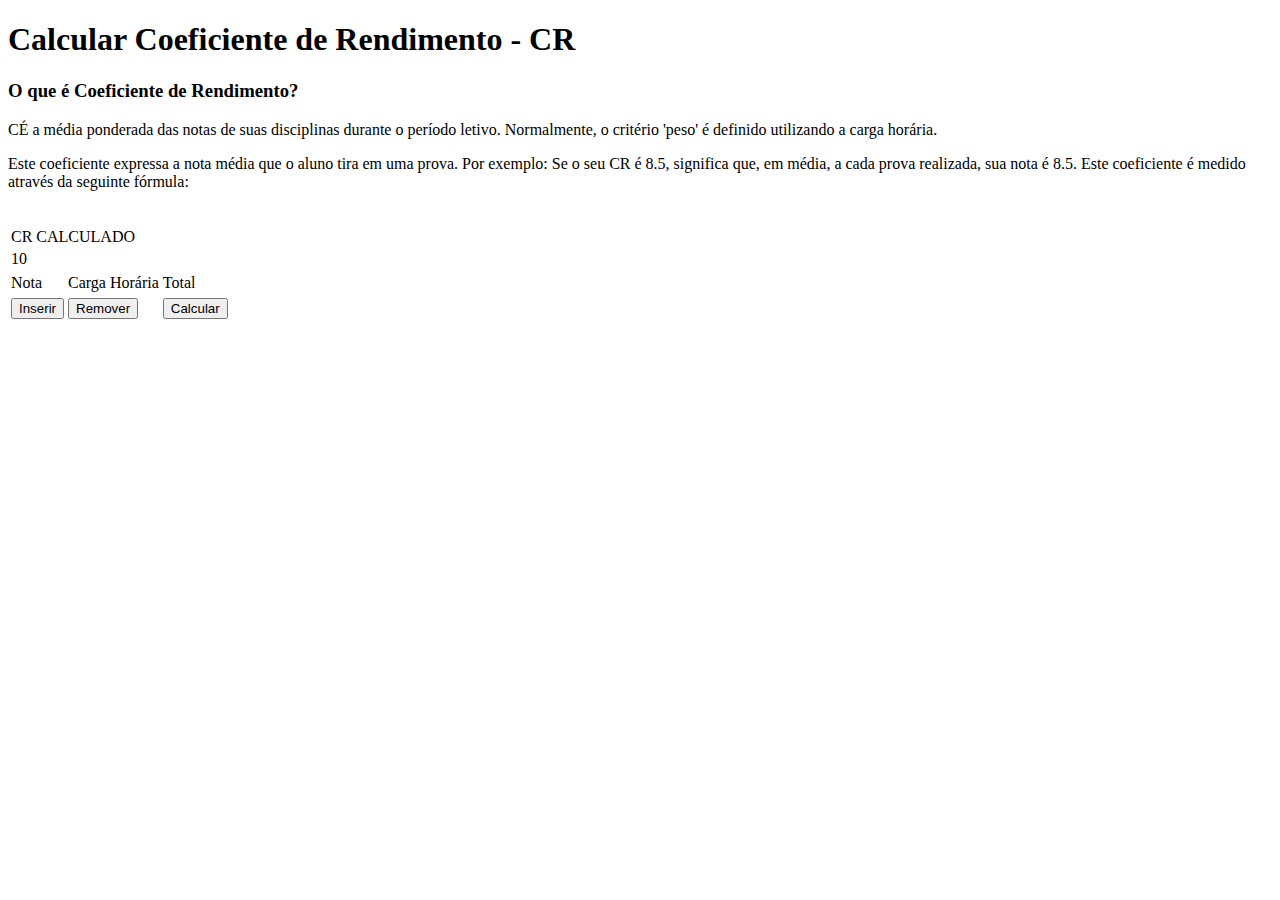
==== modelo.html @ 902277f2 "Add files via upload" ====
<!DOCTYPE html>
<html lang="pt-BR">

<head>
    <meta charset="UTF-8">
    <meta http-equiv="X-UA-Compatible" content="IE=edge">
    <meta name="viewport" content="width=device-width, initial-scale=1.0">
    <title>Modelo</title>
    <link rel="stylesheet" href="./css/style.css">
</head>

<body>
    <section class="container">
        <header>
            <div class="title">
                <h1>Calcular Coeficiente de Rendimento - CR</h1>
            </div>
            <h3>O que é Coeficiente de Rendimento?</h2>
            <p>CÉ a média ponderada das notas de suas disciplinas durante o período letivo. Normalmente, o critério 'peso' é definido utilizando a carga horária.</p>
            <p>Este coeficiente expressa a nota média que o aluno tira em uma prova. Por exemplo: Se o seu CR é 8.5, significa que, em média, a cada prova realizada, sua nota é 8.5. Este coeficiente é medido através da seguinte fórmula:</p>
            <div class="formula">
                <img src="./img/formulacoeficiente.png" alt="">
                <table class="table-cr">
                    <thead>
                        <tr>
                            <td class="title-cr">CR CALCULADO</td>
                        </tr>
                    </thead>
                    <tbody>
                        <tr>
                            <td class="cr">10</td>
                        </tr>
                    </tbody>
                </table>
            </div>
            
        </header>
        
        <div class="tabela-direita">
            <table class="table">
                <thead>
                    <tr>
                        <td>Nota</td>
                        <td>Carga Horária</td>
                        <td>Total</td>
                    </tr>
                </thead>
                <tbody class="tbody">
                    <tr class="linha">
                    </tr>
                </tbody>
                <tfoot>
                    <tr class="foot-buttons">
                        <td><button class="inserir">Inserir</button></td>
                        <td><button class="remover">Remover</button></td>
                        <td><button class="calcular">Calcular</button></td>
                    </tr>
                </tfoot>
            </table>
        </div>

    </section>
    
    <script src="./js/script.js"></script>
</body>

</html>
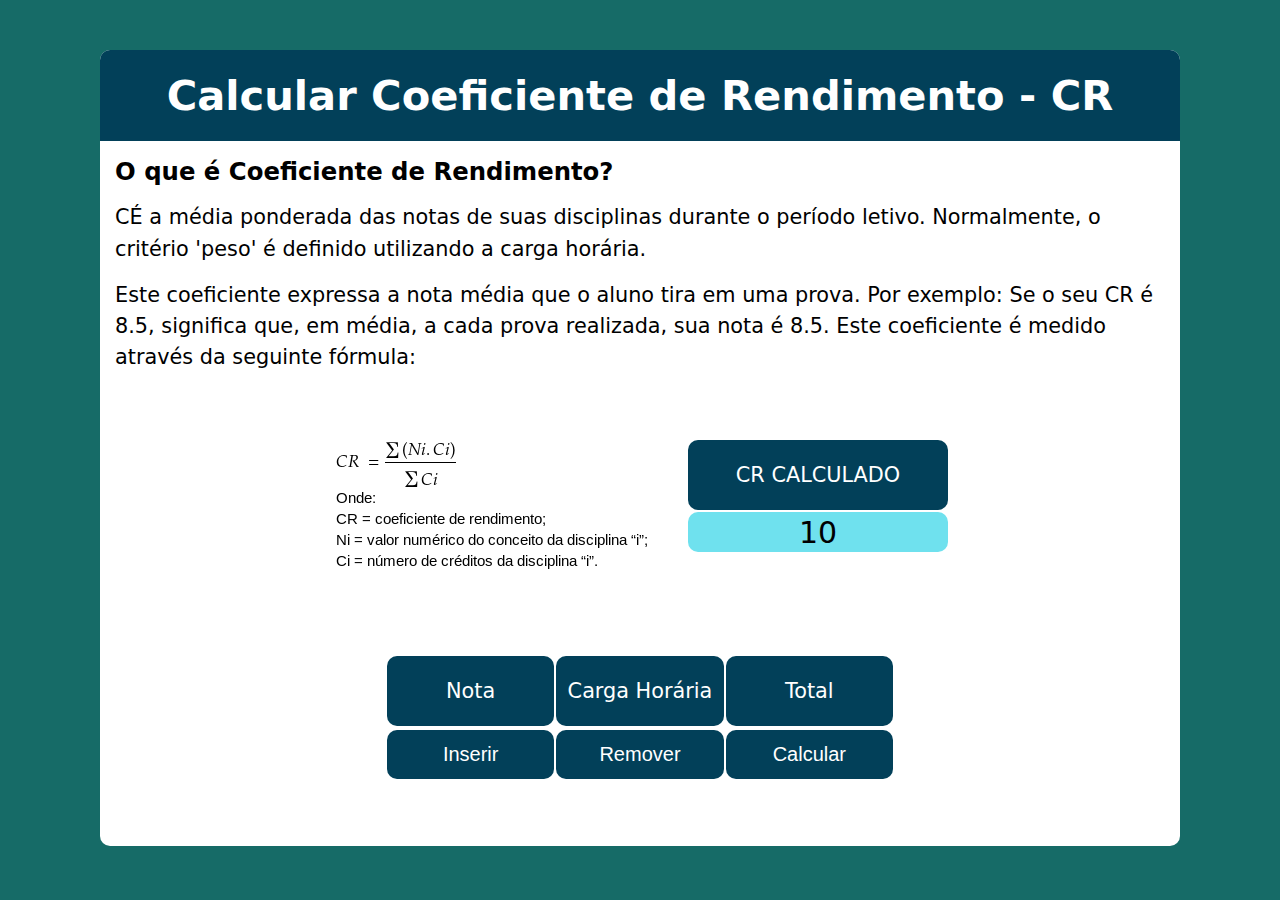
==== commit 38e36bb9: "Update modelo.html" ====
--- a/modelo.html
+++ b/modelo.html
@@ -6,7 +6,7 @@
     <meta http-equiv="X-UA-Compatible" content="IE=edge">
     <meta name="viewport" content="width=device-width, initial-scale=1.0">
     <title>Modelo</title>
-    <link rel="stylesheet" href="./css/style.css">
+    <link rel="stylesheet" href="./assets/css/style.css">
 </head>
 
 <body>
@@ -19,7 +19,7 @@
             <p>CÉ a média ponderada das notas de suas disciplinas durante o período letivo. Normalmente, o critério 'peso' é definido utilizando a carga horária.</p>
             <p>Este coeficiente expressa a nota média que o aluno tira em uma prova. Por exemplo: Se o seu CR é 8.5, significa que, em média, a cada prova realizada, sua nota é 8.5. Este coeficiente é medido através da seguinte fórmula:</p>
             <div class="formula">
-                <img src="./img/formulacoeficiente.png" alt="">
+                <img src="./assets/img/formulacoeficiente.png" alt="">
                 <table class="table-cr">
                     <thead>
                         <tr>
@@ -61,7 +61,7 @@
 
     </section>
     
-    <script src="./js/script.js"></script>
+    <script src="./assets/js/script.js"></script>
 </body>
 
-</html>+</html>
--- a/assets/css/style.css
+++ b/assets/css/style.css
@@ -0,0 +1,144 @@
+:root {
+    --primary-color: #024059;
+    --primary-color-dark: rgb(9, 48, 56);
+    --primary-color-claro: #166B67;
+    ---celula-color: #6FE1EE;
+}
+
+* {
+    padding: 0;
+    margin: 0;
+    box-sizing: border-box;
+    outline: 0;
+}
+
+.title {
+    background-color: var(--primary-color);
+    border-top-left-radius: 10px;
+    border-top-right-radius: 10px;
+    color: white;
+}
+
+h1 {
+    align-items: center;
+    text-align: center;
+    padding: 30px;
+}
+
+
+p, h3 {
+    padding: 15px 15px 0 15px;
+}
+
+body {
+    background: var(--primary-color-claro);
+    font-family: system-ui, -apple-system, BlinkMacSystemFont, 'Segoe UI',
+     Roboto, Oxygen, Ubuntu, Cantarell, 'Open Sans', 'Helvetica Neue', sans-serif;
+     font-size: 1.3em;
+     line-height: 1.5em;
+}
+
+.container {
+    max-width: 1080px;
+    margin: 50px auto;
+    background: #FFF;
+    border-radius: 10px;
+}
+
+thead {
+    background: var(--primary-color);
+    color: white;
+    height: 70px;
+}
+
+thead tr td {
+    border-radius: 10px;
+}
+
+.celula {
+    background: var(---celula-color);
+    
+}
+input {
+    font-size: 20px;
+    text-align: center;
+    height: 35px;
+    width: 50%;
+    padding-left: 15px;
+    border: none;
+    align-items: center;
+}
+
+.formula {
+    display: flex;
+    justify-items: center;
+    justify-content: center;
+    padding: 50px;
+}
+
+input:focus {
+    outline: 1px solid var(--primary-color);
+}
+
+table  {
+    padding: 15px;
+    text-align: center;
+    margin: 0 auto;
+    min-width: 50%;
+}
+
+.formula .table-cr {
+    margin: 0;
+    height: 30px;
+    width: 10px;
+}
+
+.formula .table-cr {
+    height: 10px;
+    min-width: 30%;
+    
+}
+
+.formula .cr {
+    text-align: center;
+    align-items: center;
+    height: 40px;
+    font-size: 30px;
+    background-color: var(---celula-color);
+    border-radius: 10px;
+}
+
+tr, .celula {
+    width: 33.33%;
+    padding: 5px;
+}
+
+table tbody {
+    width: 100%;
+}
+
+.foot-buttons td {
+    width: 33.33%;
+}
+
+button {
+    border: none;
+    background: var(--primary-color);
+    color: #FFF;
+    font-size: 20px;    
+    cursor: pointer;
+    padding: 13px;
+    text-align: center;
+    width: 100%;
+    border-radius: 10px;
+    margin-bottom: 50px;
+}
+
+button:hover {
+    background: var(--primary-color-dark);
+    
+}
+
+button:active {
+    background: var(--primary-color-claro);
+}
